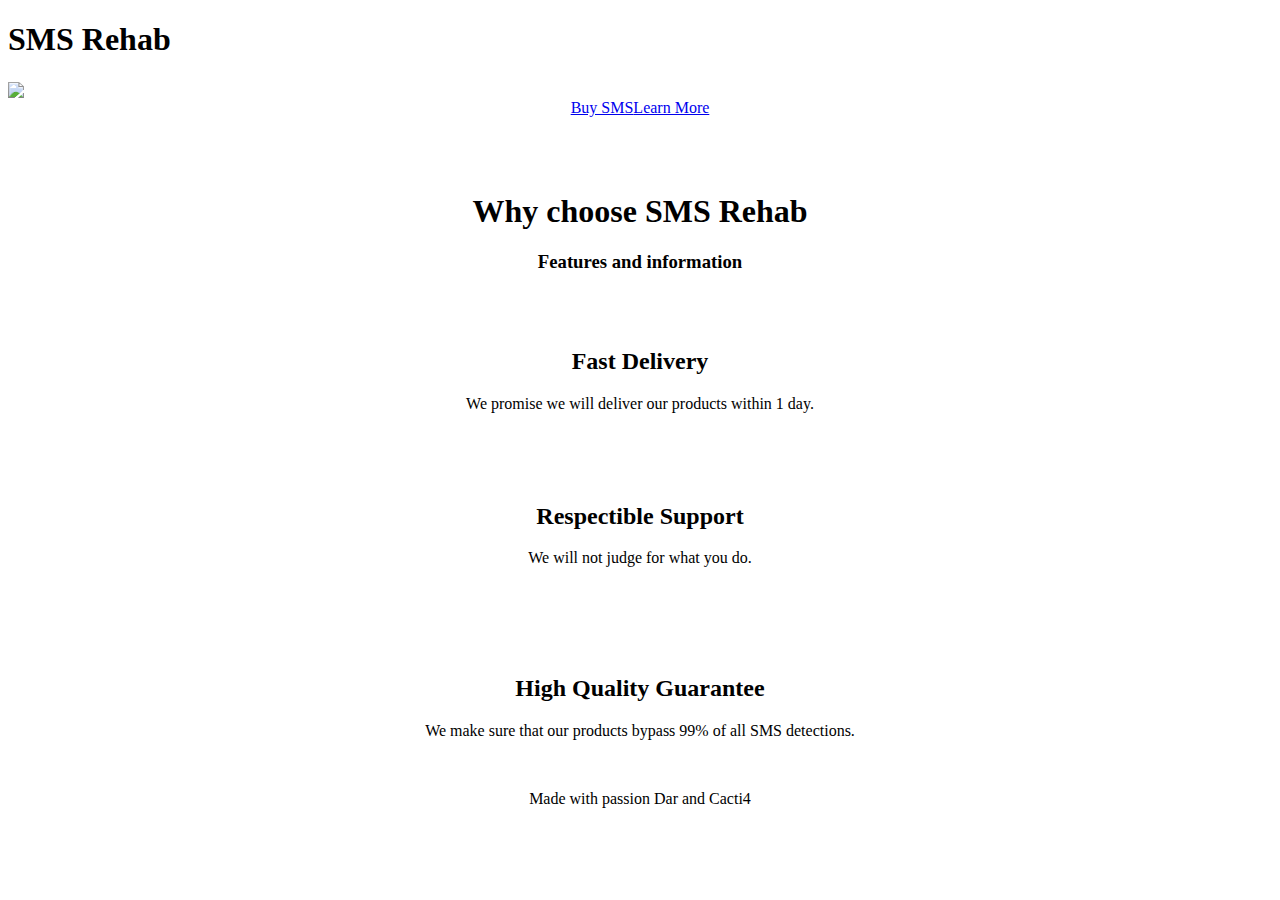
==== index.html @ aa4ec541 "Update index.html" ====
<!DOCTYPE html>
<html lang="en">
<head>
  <link rel="stylesheet" href="main.css">
  <title>Rehab SMS</title>
  <link rel="icon" href="/images/Cacti4Logo.png" type="image/x-icon">
</head>
<body>

  <div class="welcome">
    <h1 class="Title">SMS Rehab</h1>
    <img style='vertical-align:middle;' src='images/Cacti4Logo.png' class='img-responsive'>
    <div style='vertical-align:middle; display:inline;'>
    </div>
    <br>
   <center><a class="btn" href="/discord/">Buy SMS</a><a class="btn" href="/#/">Learn More</a></center>
   <br>
   <br>
   
    <div class="what">

      <br>
      <center>
        <h1 class="info">Why choose SMS Rehab</h>
          <h3 class="info-under">Features and information</h3>
<section>
          <a href="#" class="scroll-down" address="true"></a><script src="https://ajax.googleapis.com/ajax/libs/jquery/3.3.1/jquery.min.js"></script>
          <div class="main-info">
            
            <div class="wrapper"><br>
             <div class="m1"><br> <h2>Fast Delivery</h2>
              <p>We promise we will deliver our products within 1 day.</p>
              <br></div>
              <br>
            </div>
            <div class="m1"><br><h2>Respectible Support</h2>
              <p>We will not judge for what you do.</p>
            <br><br>
          </div>
<br>
              <div class="m1"><br> <h2>High Quality Guarantee</h2>
                <p>We make sure that our products bypass 99% of all SMS detections.</p>
                <br>
          </div>
            </section>
      </center>
    </div>
    <footer class="footer">
      <center>
        <p>Made with passion Dar and Cacti4</p>
        </center>
    </footer>
  </div>
</body>
</html>
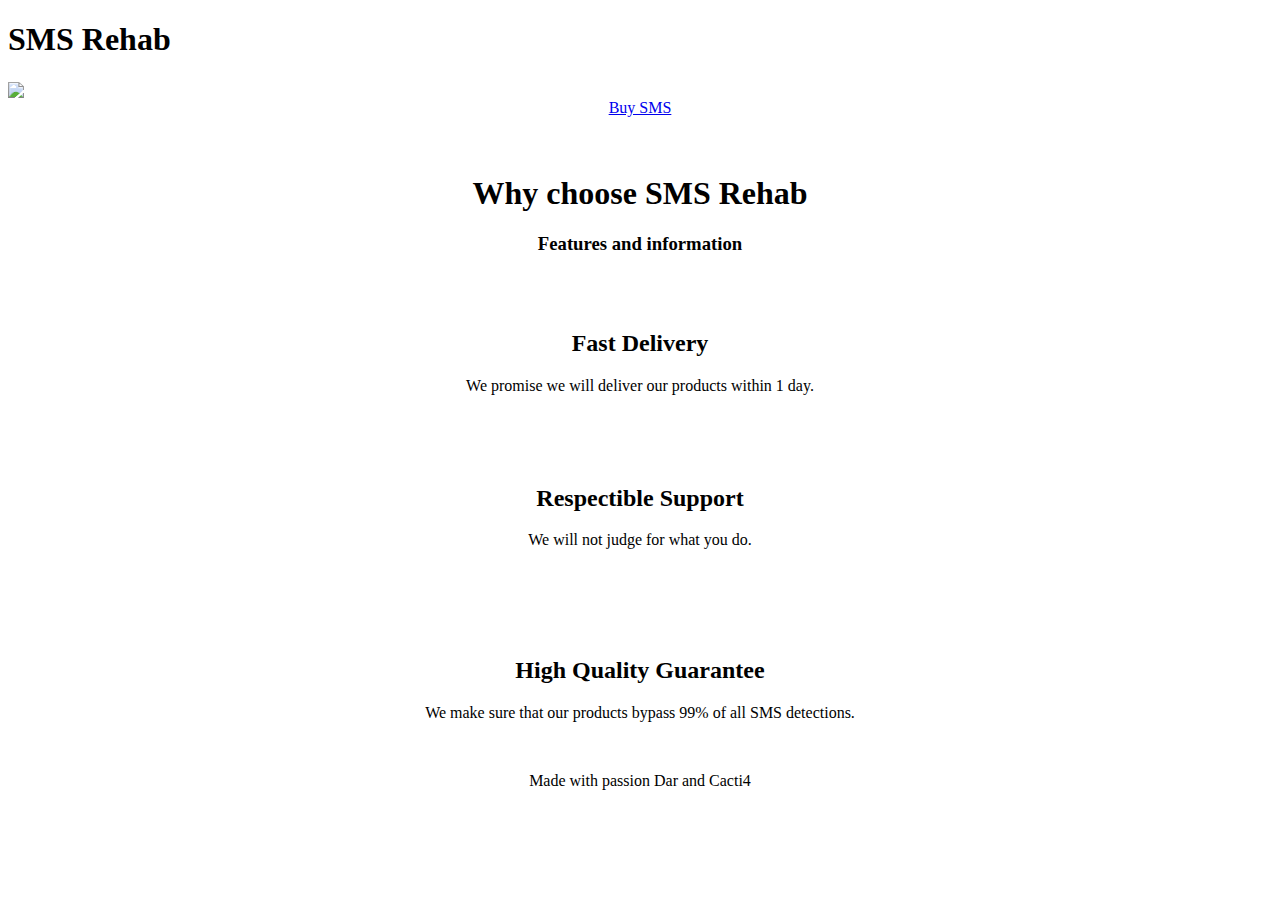
==== commit d55450a4: "Update index.html" ====
--- a/index.html
+++ b/index.html
@@ -13,7 +13,7 @@
     <div style='vertical-align:middle; display:inline;'>
     </div>
     <br>
-   <center><a class="btn" href="/discord/">Buy SMS</a><a class="btn" href="/#/">Learn More</a></center>
+    <center><a class="btn" href="/discord/">Buy SMS</a>
    <br>
    <br>
    
@@ -23,8 +23,6 @@
       <center>
         <h1 class="info">Why choose SMS Rehab</h>
           <h3 class="info-under">Features and information</h3>
-<section>
-          <a href="#" class="scroll-down" address="true"></a><script src="https://ajax.googleapis.com/ajax/libs/jquery/3.3.1/jquery.min.js"></script>
           <div class="main-info">
             
             <div class="wrapper"><br>
@@ -42,7 +40,6 @@
                 <p>We make sure that our products bypass 99% of all SMS detections.</p>
                 <br>
           </div>
-            </section>
       </center>
     </div>
     <footer class="footer">
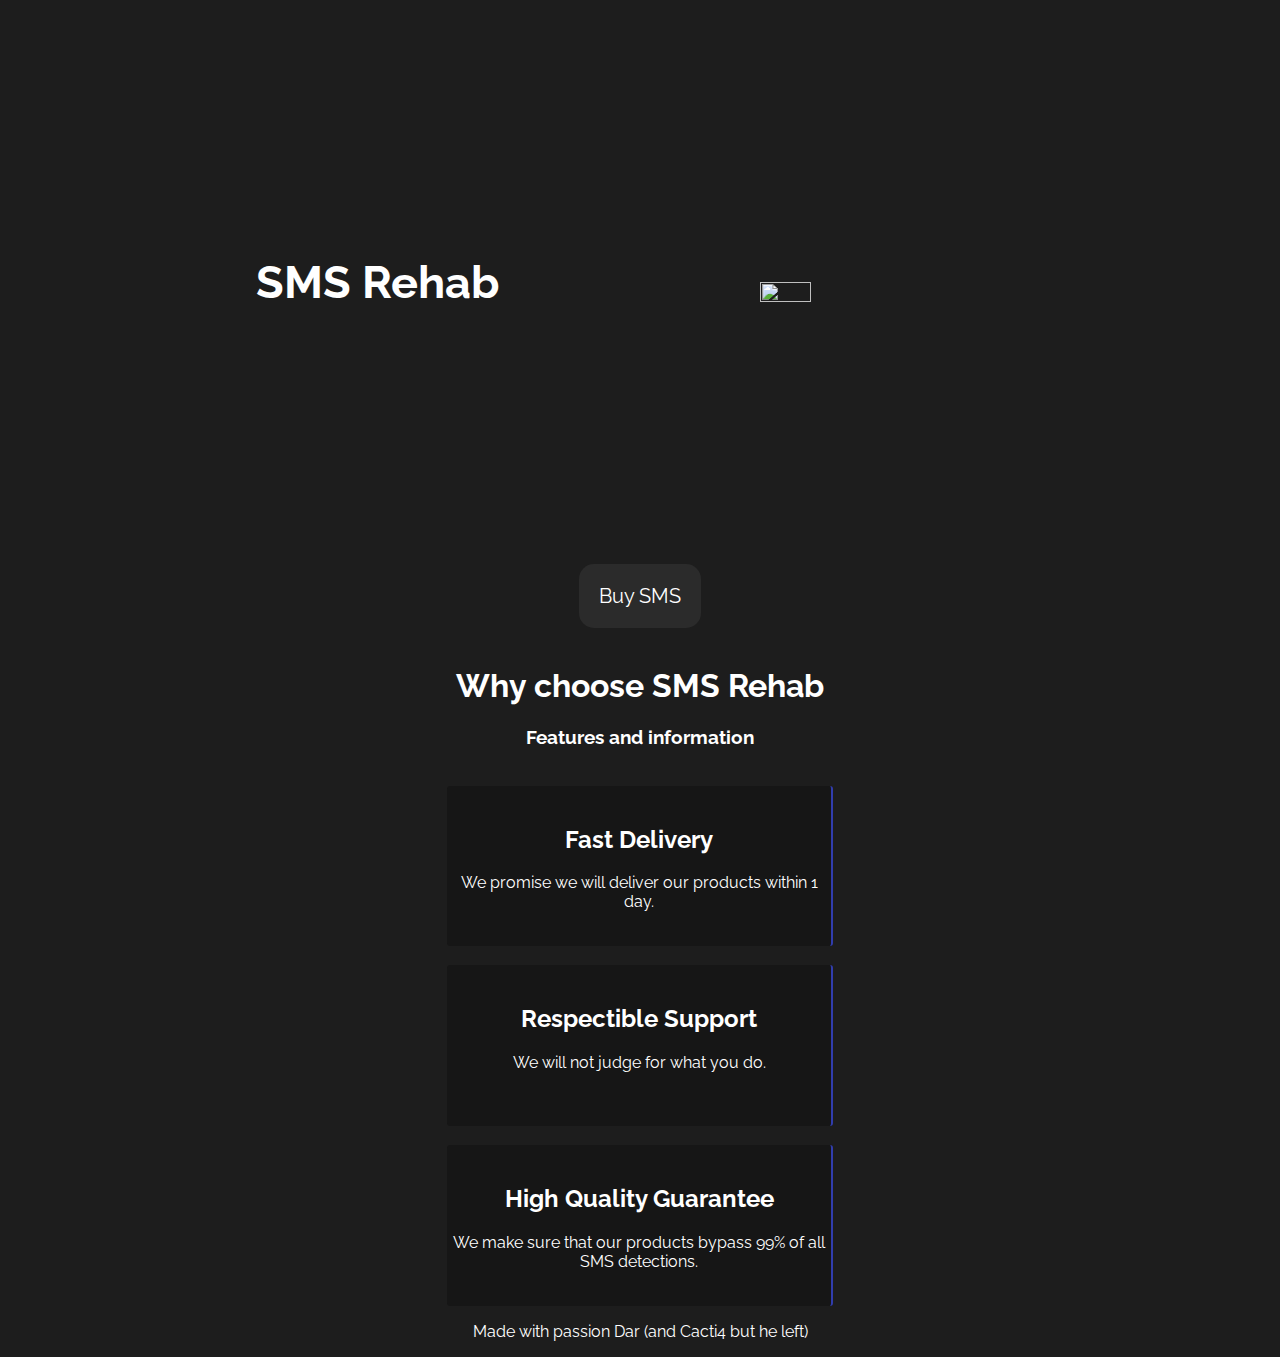
==== commit d36030e2: "Update index.html" ====
--- a/index.html
+++ b/index.html
@@ -4,13 +4,19 @@
   <link rel="stylesheet" href="main.css">
   <title>Rehab SMS</title>
   <link rel="icon" href="/images/Cacti4Logo.png" type="image/x-icon">
+  <meta content="Rehab SMS Services" property="og:title" />
+  <meta content="High quality SMS numbers for phone number verifications." property="og:description" />
+  <meta content="https://sms.rehab" property="og:url" />
+  <meta content="https://sms.rehab/images/Cacti4Logo.png" property="og:image" />
 </head>
 <body>
 
   <div class="welcome">
+    <div class="holder">
     <h1 class="Title">SMS Rehab</h1>
     <img style='vertical-align:middle;' src='images/Cacti4Logo.png' class='img-responsive'>
     <div style='vertical-align:middle; display:inline;'>
+      </div>
     </div>
     <br>
     <center><a class="btn" href="/discord/">Buy SMS</a>
@@ -44,7 +50,7 @@
     </div>
     <footer class="footer">
       <center>
-        <p>Made with passion Dar and Cacti4</p>
+        <p>Made with passion Dar (and Cacti4 but he left)</p>
         </center>
     </footer>
   </div>
--- a/main.css
+++ b/main.css
@@ -0,0 +1,76 @@
+@import url('https://fonts.googleapis.com/css2?family=Raleway:wght@600&family=Signika&display=swap');
+
+html{
+    scroll-behavior: smooth;
+}
+body{ 
+    background-color: rgb(29, 29, 29);
+    width: 100%;
+    height: 100%;
+    margin: 0;
+    padding: 0;
+    font-family: 'Raleway', sans-serif;
+    color: rgb(255, 255, 255);
+}
+.btn{
+    font-size: 125%;
+    color:white;
+    text-decoration: none;
+    padding: 20px;
+    background-color: rgb(43, 43, 43);
+    border-radius: 15px;
+}
+
+.top-btn{
+        font-size: 100%;
+        color:white;
+        text-decoration: none;
+        padding: 20px;
+        background-color: rgb(43, 43, 43);
+        border-radius: 15px;
+}
+.welcome{
+    margin: 0;
+    padding: 0;
+    width:100%;
+    height: 100%;
+    display: inline-block;
+}
+.Title {
+    color: rgb(255, 255, 255);
+    font-size: 5vh;
+    margin: 20%;
+    display: inline-block;
+}
+
+.img-responsive{
+    width: 20%;
+    height: 20%;
+    display: inline-block;
+}
+
+.m1{
+    background-color: rgb(22, 22, 22);
+    border-radius: 3px;
+    width: 30%;
+    height: 40%;
+    border-right: 2px solid rgb(49, 61, 173);
+}
+
+
+
+
+@media (max-width:650px) {
+    .Title{
+        font-size: 3vh;
+    }
+    .info{
+
+        font-size: 2vh;
+    }
+    .info-under{
+        font-size: 1.5vh;
+
+    }
+}
+
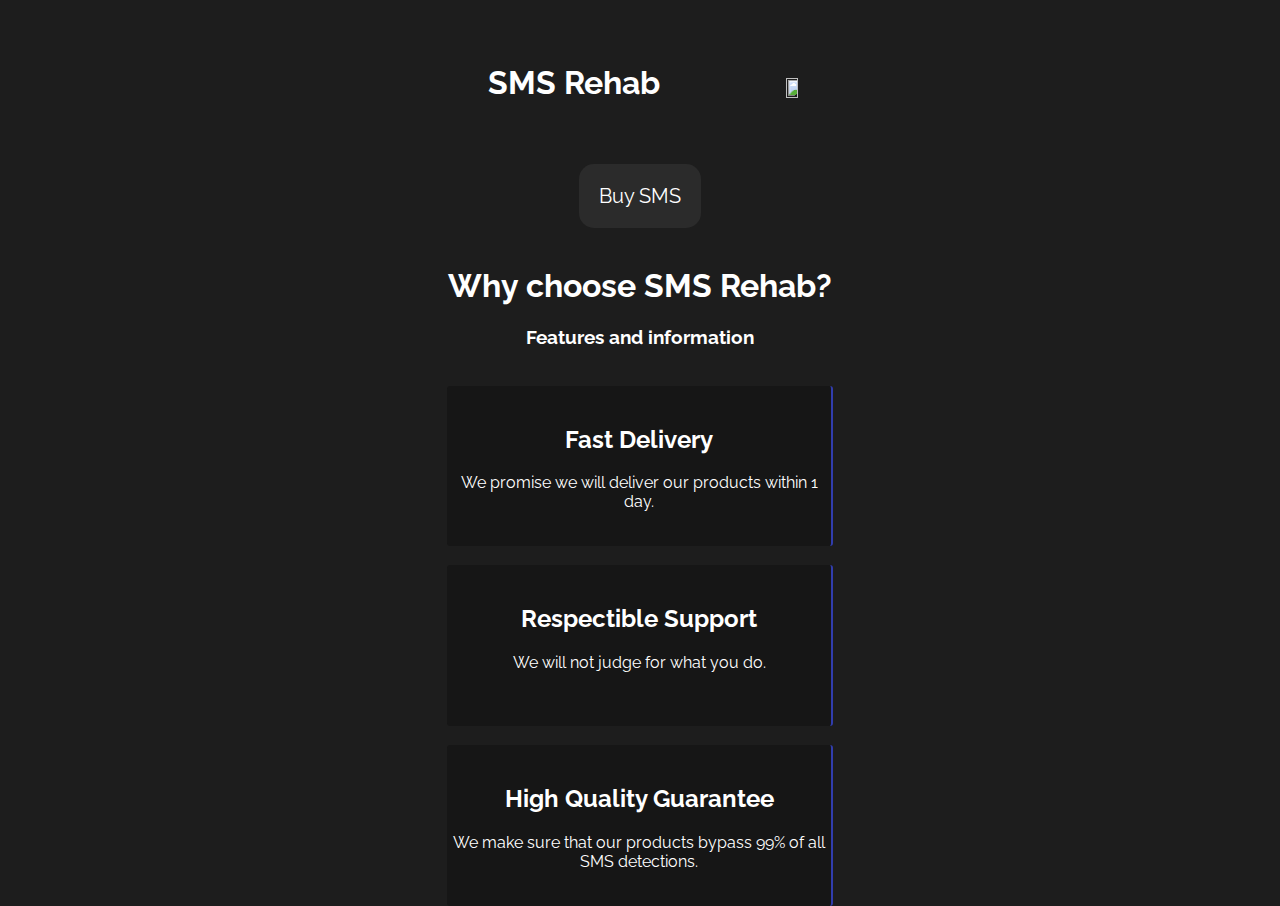
==== commit 80b47b63: "Update index.html" ====
--- a/index.html
+++ b/index.html
@@ -12,14 +12,15 @@
 <body>
 
   <div class="welcome">
-    <div class="holder">
+    <div class="holder"><center>
     <h1 class="Title">SMS Rehab</h1>
     <img style='vertical-align:middle;' src='images/Cacti4Logo.png' class='img-responsive'>
     <div style='vertical-align:middle; display:inline;'>
       </div>
+    </center>
     </div>
     <br>
-    <center><a class="btn" href="/discord/">Buy SMS</a>
+    <center><a class="btn" href="/buy/">Buy SMS</a>
    <br>
    <br>
    
@@ -27,7 +28,7 @@
 
       <br>
       <center>
-        <h1 class="info">Why choose SMS Rehab</h>
+        <h1 class="info">Why choose SMS Rehab?</h>
           <h3 class="info-under">Features and information</h3>
           <div class="main-info">
             
@@ -48,11 +49,7 @@
           </div>
       </center>
     </div>
-    <footer class="footer">
-      <center>
-        <p>Made with passion Dar (and Cacti4 but he left)</p>
-        </center>
-    </footer>
+
   </div>
 </body>
 </html>
--- a/main.css
+++ b/main.css
@@ -32,20 +32,20 @@
 .welcome{
     margin: 0;
     padding: 0;
-    width:100%;
+    width: 100%;
     height: 100%;
     display: inline-block;
 }
 .Title {
     color: rgb(255, 255, 255);
-    font-size: 5vh;
-    margin: 20%;
+    font-size: 3.5vh;
+    margin: 5%;
     display: inline-block;
 }
 
 .img-responsive{
-    width: 20%;
-    height: 20%;
+    width: 10%;
+    height: 10%;
     display: inline-block;
 }
 
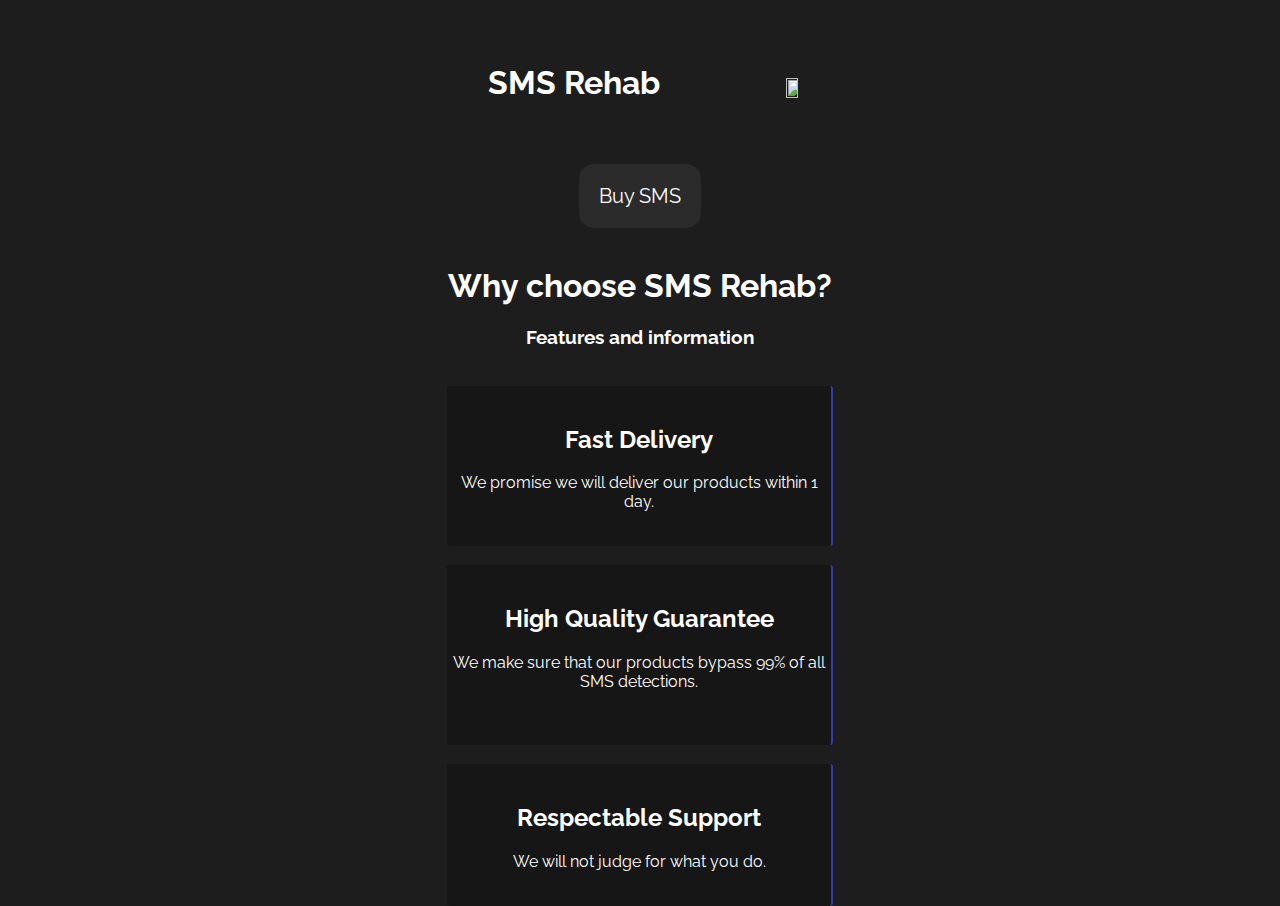
==== commit 6f390980: "Some typo fixes" ====
--- a/index.html
+++ b/index.html
@@ -38,13 +38,13 @@
               <br></div>
               <br>
             </div>
-            <div class="m1"><br><h2>Respectible Support</h2>
-              <p>We will not judge for what you do.</p>
+            <div class="m1"><br><h2>High Quality Guarantee</h2>
+              <p>We make sure that our products bypass 99% of all SMS detections.</p>
             <br><br>
           </div>
 <br>
-              <div class="m1"><br> <h2>High Quality Guarantee</h2>
-                <p>We make sure that our products bypass 99% of all SMS detections.</p>
+              <div class="m1"><br> <h2>Respectable Support</h2>
+                <p>We will not judge for what you do.</p>
                 <br>
           </div>
       </center>
